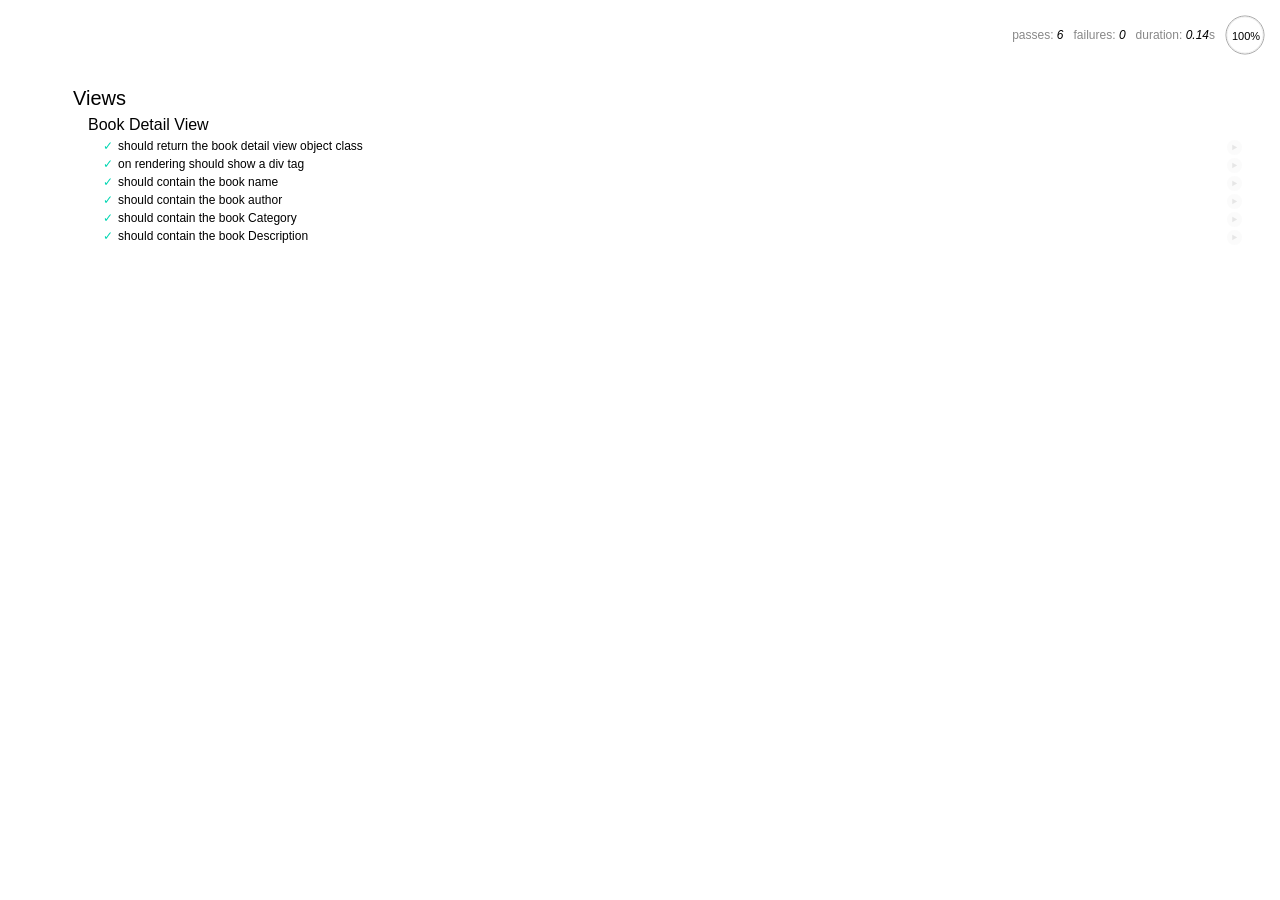
==== test/test-runner.html @ cf6c22de "first commit" ====
<!DOCTYPE html>
<html lang="en">
<head>
    <title>Frontend tests</title>
    <meta charset="utf-8">
    <link rel="stylesheet" href="libs/mocha/mocha.css">
</head>
<body>
    <div id="mocha"></div>
    <!-- Testing Libraries -->
    <script src="libs/require.js" data-main="main_test"></script> 
</body>
</html>
---- test/libs/mocha/mocha.css ----
@charset "UTF-8";
body {
  font: 20px/1.5 "Helvetica Neue", Helvetica, Arial, sans-serif;
  padding: 60px 50px;
}

#mocha ul, #mocha li {
  margin: 0;
  padding: 0;
}

#mocha ul {
  list-style: none;
}

#mocha h1, #mocha h2 {
  margin: 0;
}

#mocha h1 {
  margin-top: 15px;
  font-size: 1em;
  font-weight: 200;
}

#mocha h1 a {
  text-decoration: none;
  color: inherit;
}

#mocha h1 a:hover {
  text-decoration: underline;
}

#mocha .suite .suite h1 {
  margin-top: 0;
  font-size: .8em;
}

.hidden {
  display: none;
}

#mocha h2 {
  font-size: 12px;
  font-weight: normal;
  cursor: pointer;
}

#mocha .suite {
  margin-left: 15px;
}

#mocha .test {
  margin-left: 15px;
}

#mocha .test.pending:hover h2::after {
  content: '(pending)';
  font-family: arial;
}

#mocha .test.pass.medium .duration {
  background: #C09853;
}

#mocha .test.pass.slow .duration {
  background: #B94A48;
}

#mocha .test.pass::before {
  content: '✓';
  font-size: 12px;
  display: block;
  float: left;
  margin-right: 5px;
  color: #00d6b2;
}

#mocha .test.pass .duration {
  font-size: 9px;
  margin-left: 5px;
  padding: 2px 5px;
  color: white;
  -webkit-box-shadow: inset 0 1px 1px rgba(0,0,0,.2);
  -moz-box-shadow: inset 0 1px 1px rgba(0,0,0,.2);
  box-shadow: inset 0 1px 1px rgba(0,0,0,.2);
  -webkit-border-radius: 5px;
  -moz-border-radius: 5px;
  -ms-border-radius: 5px;
  -o-border-radius: 5px;
  border-radius: 5px;
}

#mocha .test.pass.fast .duration {
  display: none;
}

#mocha .test.pending {
  color: #0b97c4;
}

#mocha .test.pending::before {
  content: '◦';
  color: #0b97c4;
}

#mocha .test.fail {
  color: #c00;
}

#mocha .test.fail pre {
  color: black;
}

#mocha .test.fail::before {
  content: '✖';
  font-size: 12px;
  display: block;
  float: left;
  margin-right: 5px;
  color: #c00;
}

#mocha .test pre.error {
  color: #c00;
  max-height: 300px;
  overflow: auto;
}

#mocha .test pre {
  display: inline-block;
  font: 12px/1.5 monaco, monospace;
  margin: 5px;
  padding: 15px;
  border: 1px solid #eee;
  border-bottom-color: #ddd;
  -webkit-border-radius: 3px;
  -webkit-box-shadow: 0 1px 3px #eee;
  -moz-border-radius: 3px;
  -moz-box-shadow: 0 1px 3px #eee;
}

#mocha .test h2 {
  position: relative;
}

#mocha .test a.replay {
  position: absolute;
  top: 3px;
  right: -20px;
  text-decoration: none;
  vertical-align: middle;
  display: block;
  width: 15px;
  height: 15px;
  line-height: 15px;
  text-align: center;
  background: #eee;
  font-size: 15px;
  -moz-border-radius: 15px;
  border-radius: 15px;
  -webkit-transition: opacity 200ms;
  -moz-transition: opacity 200ms;
  transition: opacity 200ms;
  opacity: 0.2;
  color: #888;
}

#mocha .test:hover a.replay {
  opacity: 1;
}

#mocha-report.pass .test.fail {
  display: none;
}

#mocha-report.fail .test.pass {
  display: none;
}

#mocha-error {
  color: #c00;
  font-size: 1.5  em;
  font-weight: 100;
  letter-spacing: 1px;
}

#mocha-stats {
  position: fixed;
  top: 15px;
  right: 10px;
  font-size: 12px;
  margin: 0;
  color: #888;
}

#mocha-stats .progress {
  float: right;
  padding-top: 0;
}

#mocha-stats em {
  color: black;
}

#mocha-stats a {
  text-decoration: none;
  color: inherit;
}

#mocha-stats a:hover {
  border-bottom: 1px solid #eee;
}

#mocha-stats li {
  display: inline-block;
  margin: 0 5px;
  list-style: none;
  padding-top: 11px;
}

code .comment { color: #ddd }
code .init { color: #2F6FAD }
code .string { color: #5890AD }
code .keyword { color: #8A6343 }
code .number { color: #2F6FAD }
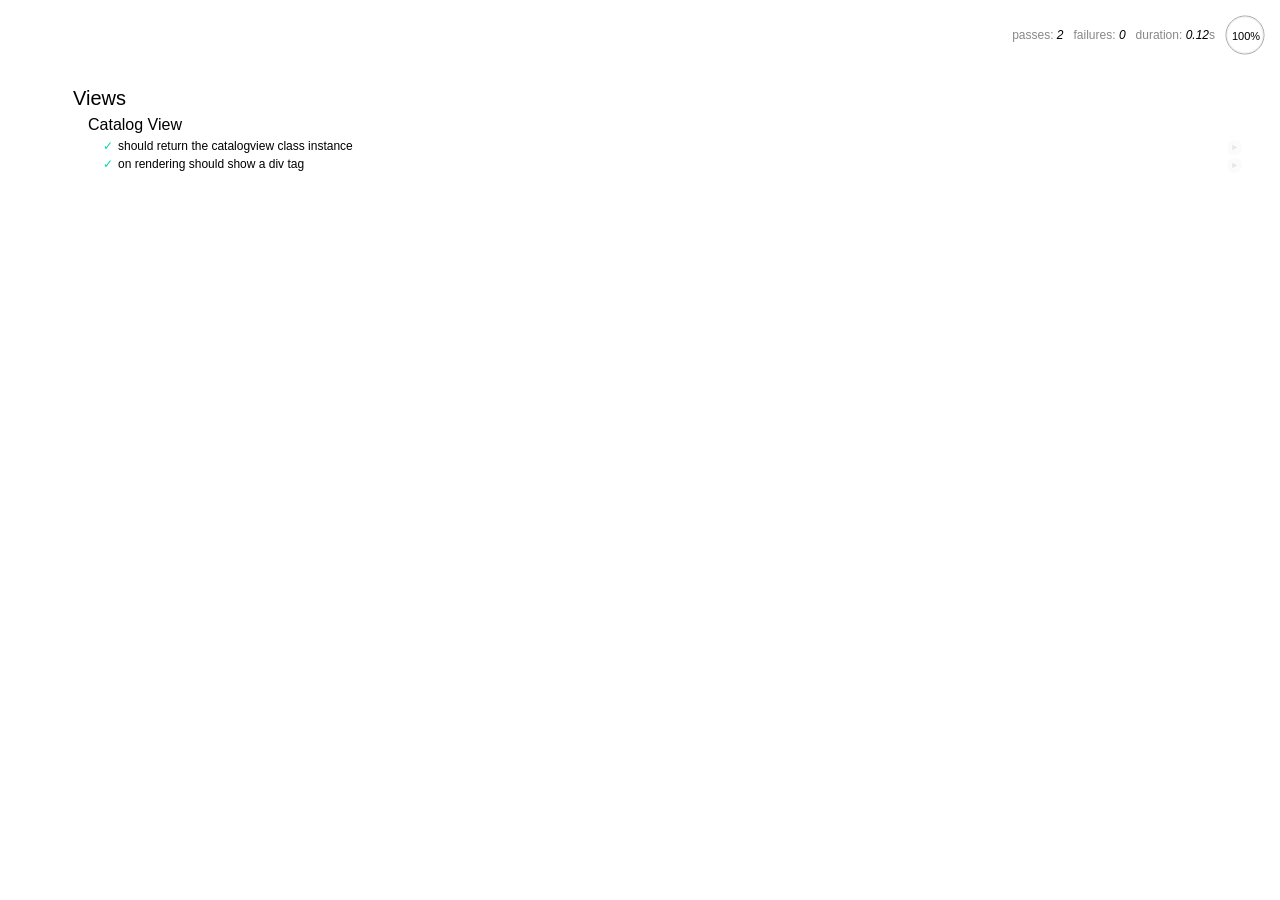
==== commit e2386fa0: "v1 changed structure to bring in a global appview" ====
--- a/test/test-runner.html
+++ b/test/test-runner.html
@@ -3,11 +3,11 @@
 <head>
     <title>Frontend tests</title>
     <meta charset="utf-8">
-    <link rel="stylesheet" href="libs/mocha/mocha.css">
+    <link rel="stylesheet" href="../src/scripts/libs/vendor/mocha/mocha.css">
 </head>
 <body>
     <div id="mocha"></div>
     <!-- Testing Libraries -->
-    <script src="libs/require.js" data-main="main_test"></script> 
+    <script src="../src/scripts/libs/vendor/require.js" data-main="main_test"></script> 
 </body>
 </html>
--- a/src/scripts/libs/vendor/mocha/mocha.css
+++ b/src/scripts/libs/vendor/mocha/mocha.css
@@ -0,0 +1,227 @@
+@charset "UTF-8";
+body {
+  font: 20px/1.5 "Helvetica Neue", Helvetica, Arial, sans-serif;
+  padding: 60px 50px;
+}
+
+#mocha ul, #mocha li {
+  margin: 0;
+  padding: 0;
+}
+
+#mocha ul {
+  list-style: none;
+}
+
+#mocha h1, #mocha h2 {
+  margin: 0;
+}
+
+#mocha h1 {
+  margin-top: 15px;
+  font-size: 1em;
+  font-weight: 200;
+}
+
+#mocha h1 a {
+  text-decoration: none;
+  color: inherit;
+}
+
+#mocha h1 a:hover {
+  text-decoration: underline;
+}
+
+#mocha .suite .suite h1 {
+  margin-top: 0;
+  font-size: .8em;
+}
+
+.hidden {
+  display: none;
+}
+
+#mocha h2 {
+  font-size: 12px;
+  font-weight: normal;
+  cursor: pointer;
+}
+
+#mocha .suite {
+  margin-left: 15px;
+}
+
+#mocha .test {
+  margin-left: 15px;
+}
+
+#mocha .test.pending:hover h2::after {
+  content: '(pending)';
+  font-family: arial;
+}
+
+#mocha .test.pass.medium .duration {
+  background: #C09853;
+}
+
+#mocha .test.pass.slow .duration {
+  background: #B94A48;
+}
+
+#mocha .test.pass::before {
+  content: '✓';
+  font-size: 12px;
+  display: block;
+  float: left;
+  margin-right: 5px;
+  color: #00d6b2;
+}
+
+#mocha .test.pass .duration {
+  font-size: 9px;
+  margin-left: 5px;
+  padding: 2px 5px;
+  color: white;
+  -webkit-box-shadow: inset 0 1px 1px rgba(0,0,0,.2);
+  -moz-box-shadow: inset 0 1px 1px rgba(0,0,0,.2);
+  box-shadow: inset 0 1px 1px rgba(0,0,0,.2);
+  -webkit-border-radius: 5px;
+  -moz-border-radius: 5px;
+  -ms-border-radius: 5px;
+  -o-border-radius: 5px;
+  border-radius: 5px;
+}
+
+#mocha .test.pass.fast .duration {
+  display: none;
+}
+
+#mocha .test.pending {
+  color: #0b97c4;
+}
+
+#mocha .test.pending::before {
+  content: '◦';
+  color: #0b97c4;
+}
+
+#mocha .test.fail {
+  color: #c00;
+}
+
+#mocha .test.fail pre {
+  color: black;
+}
+
+#mocha .test.fail::before {
+  content: '✖';
+  font-size: 12px;
+  display: block;
+  float: left;
+  margin-right: 5px;
+  color: #c00;
+}
+
+#mocha .test pre.error {
+  color: #c00;
+  max-height: 300px;
+  overflow: auto;
+}
+
+#mocha .test pre {
+  display: inline-block;
+  font: 12px/1.5 monaco, monospace;
+  margin: 5px;
+  padding: 15px;
+  border: 1px solid #eee;
+  border-bottom-color: #ddd;
+  -webkit-border-radius: 3px;
+  -webkit-box-shadow: 0 1px 3px #eee;
+  -moz-border-radius: 3px;
+  -moz-box-shadow: 0 1px 3px #eee;
+}
+
+#mocha .test h2 {
+  position: relative;
+}
+
+#mocha .test a.replay {
+  position: absolute;
+  top: 3px;
+  right: -20px;
+  text-decoration: none;
+  vertical-align: middle;
+  display: block;
+  width: 15px;
+  height: 15px;
+  line-height: 15px;
+  text-align: center;
+  background: #eee;
+  font-size: 15px;
+  -moz-border-radius: 15px;
+  border-radius: 15px;
+  -webkit-transition: opacity 200ms;
+  -moz-transition: opacity 200ms;
+  transition: opacity 200ms;
+  opacity: 0.2;
+  color: #888;
+}
+
+#mocha .test:hover a.replay {
+  opacity: 1;
+}
+
+#mocha-report.pass .test.fail {
+  display: none;
+}
+
+#mocha-report.fail .test.pass {
+  display: none;
+}
+
+#mocha-error {
+  color: #c00;
+  font-size: 1.5  em;
+  font-weight: 100;
+  letter-spacing: 1px;
+}
+
+#mocha-stats {
+  position: fixed;
+  top: 15px;
+  right: 10px;
+  font-size: 12px;
+  margin: 0;
+  color: #888;
+}
+
+#mocha-stats .progress {
+  float: right;
+  padding-top: 0;
+}
+
+#mocha-stats em {
+  color: black;
+}
+
+#mocha-stats a {
+  text-decoration: none;
+  color: inherit;
+}
+
+#mocha-stats a:hover {
+  border-bottom: 1px solid #eee;
+}
+
+#mocha-stats li {
+  display: inline-block;
+  margin: 0 5px;
+  list-style: none;
+  padding-top: 11px;
+}
+
+code .comment { color: #ddd }
+code .init { color: #2F6FAD }
+code .string { color: #5890AD }
+code .keyword { color: #8A6343 }
+code .number { color: #2F6FAD }
